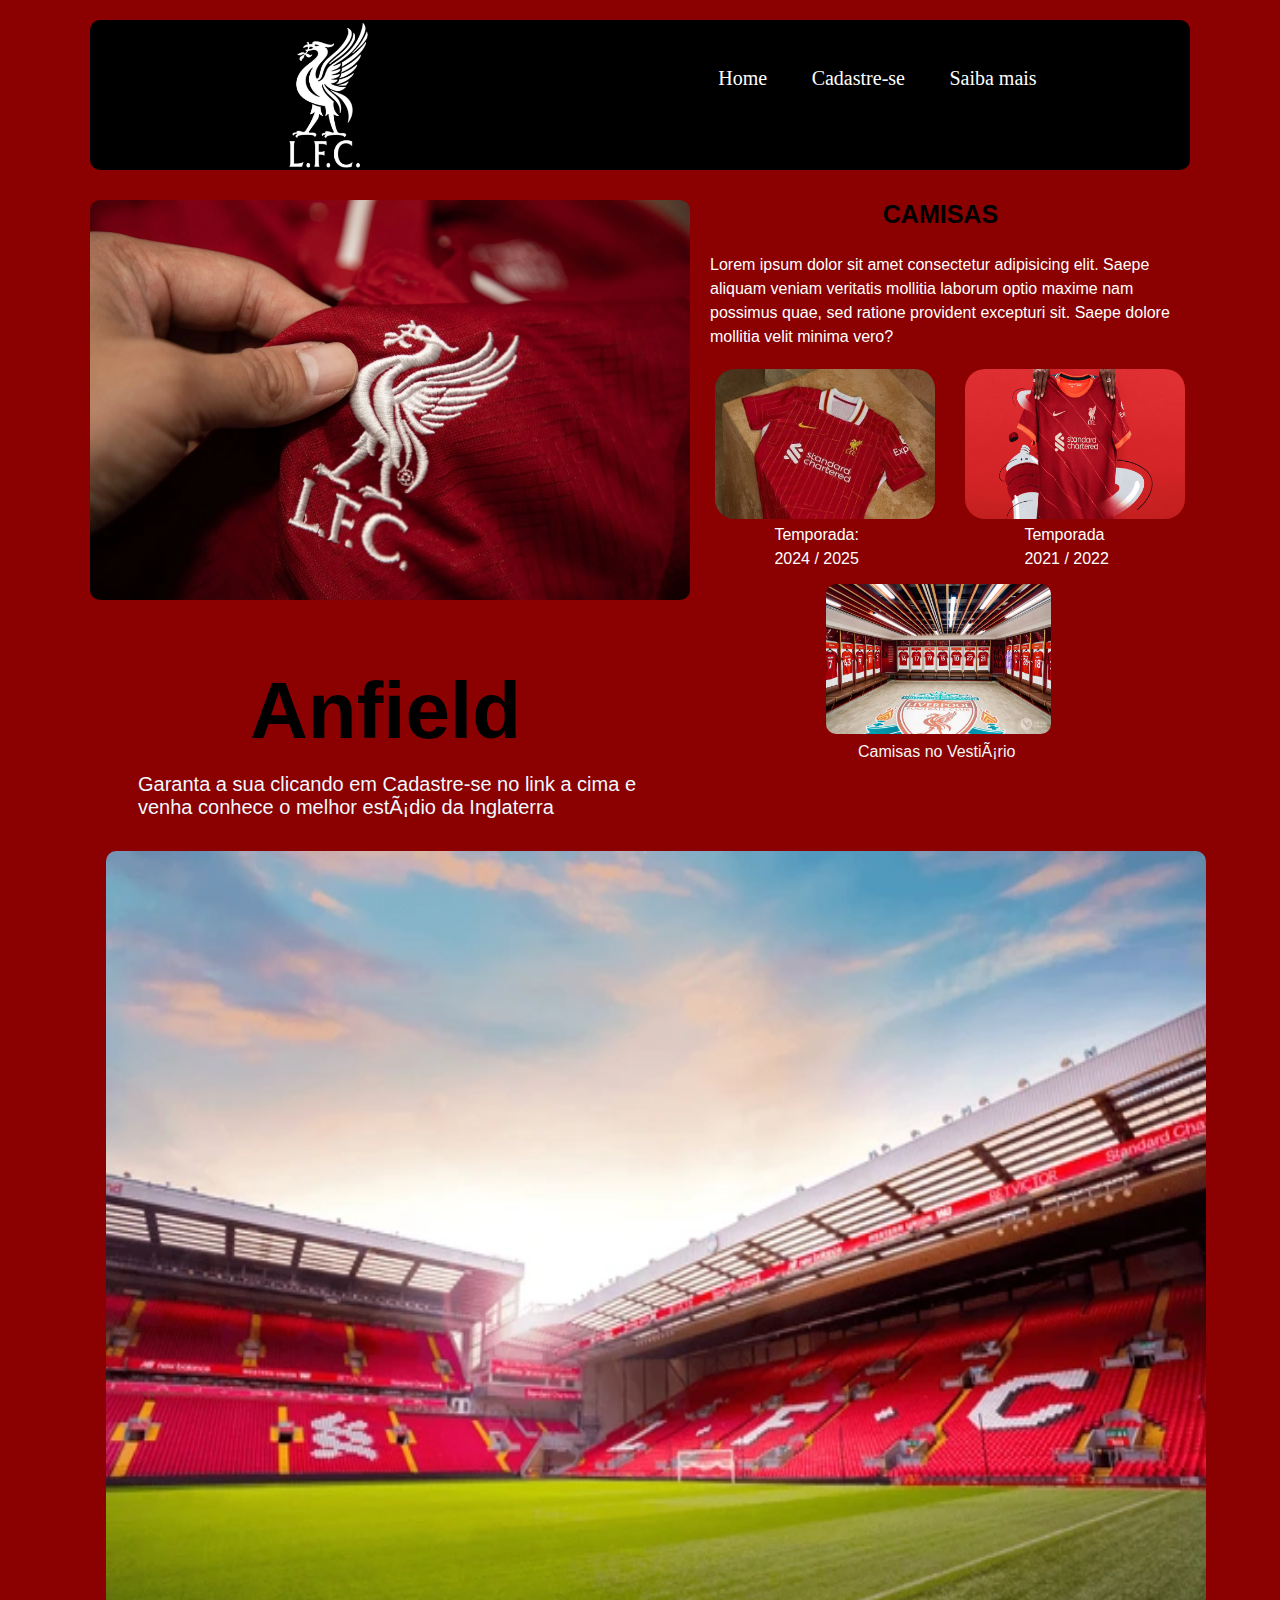
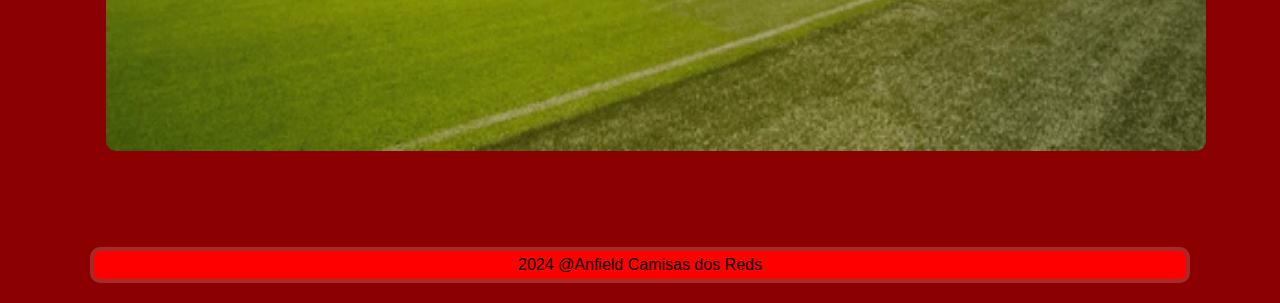
==== Projeto/index.html @ 75f7e09b "Add files via upload" ====
<!DOCTYPE html>
<html lang="en">

<head>
    <meta charset="PT-BR">
    <meta name="viewport" content="width=device-width, initial-scale=1.0">
    <link rel="stylesheet" href="style.css">
    <link rel="icon"  href="./imgs/e4c21c2b95490c0217e68040b85d70b5.png">
    <title>Página</title>
</head>
<body>
    <header>
        <div class="menu">
            <img src="./imgs/reds/Liverpool-Logo-Final-1.png" alt="img" height="150">
            <div class="tela">
                <nav>
                    <ul>
                        <li><a href="index.html">Home</a></li>
                        <li><a href="Login.html">Cadastre-se</a></li>
                        <li><a href="#">Saiba mais</a></li>
                    </ul>
                </nav>
            </div>
        </div>
    </header>
    <section>
        <div class="container">
            <img class="inicio" src="./imgs/reds/Liverpool-01.png" alt="img" height="400">

            <div class="texto">
                <div class="titulo">
                    <h1 class="titulo">CAMISAS</h1>
                </div>
                <p>Lorem ipsum dolor sit amet consectetur adipisicing elit. Saepe aliquam veniam veritatis mollitia
                    laborum optio maxime nam possimus quae, sed ratione provident excepturi sit. Saepe dolore mollitia
                    velit minima vero?</p>
                <div class="camisas">
                    <div class="box">
                        <img src="./imgs/reds/liverpool-nova-camisa-e1714665959148.webp" alt="img" height="150">
                        <p>Temporada: <br> 2024 / 2025</p>
                    </div>
                    <div class="box">
                        <img src="./imgs/reds/camisa-do-liverpool.png" alt="img" height="150">
                        <p>Temporada <br> 2021 / 2022</p>
                    </div>
                </div>
            </div>
        </div>
        <div class="vestiario">
            <img src="./imgs/reds/anfield-road-estadio-liverpool.webp" alt="" height="150">
            <p>Camisas no Vestiário</p>
        </div>

        <div class="baner">
            <h2>Anfield</h2>
            <p>Garanta a sua clicando em Cadastre-se no link a cima e <br> venha conhece o melhor estádio da Inglaterra
            </p>
            <img src="./imgs/reds/liverpool-united-kingdom-may-17-600nw-1149907196.webp" alt="" height="900">
        </div>
    </section>
     <footer>
        <p>2024 @Anfield Camisas dos Reds</p>
     </footer>
</body>
<script src="./index.js"></script>

</html>
---- Projeto/style.css ----
*{
    margin: 0;
    padding: 0;
    box-sizing: border-box;
    font-family: Arial, Helvetica, sans-serif;
    max-width: 1100px;
    margin: 0 auto;
    text-decoration: none;
}

body{
    background-color: #8B0000;
}

.menu{
    display: flex;
    justify-content: space-between;
    margin-top: 20px;
    background-color: black;
    border-radius: 10px;
    
}

.tela ul li{
    display: inline-block;
    margin: 20px;
    margin-top: 13%;
}

.tela ul li a {
    color: white;
    font-size: 20px;
    font-family:'Times New Roman', Times, serif;
}


.container{
    display: flex;
    margin-top: 30px;
    border-radius: 20px;
    gap: 20px;
}

.container .inicio{
    border-radius: 10px;
}

.titulo{
    margin-left: 20%;
    font-size: 25px;
}

.texto p{
   margin-top: 5%;
   line-height: 1.5;
   color: white;
}

.camisas{
    display: flex;
    gap: 20px;
    margin-top: 20px;
}

.camisas p {
    margin-left: 27%;
    margin-top: 0;
}

.camisas img{
    border-radius: 20px;
    width: 220px;
}

.vestiario img{
    margin-left: 46rem;
    border-radius: 10px;
    position: relative;
    top: -1rem;
}

.vestiario p{
    margin-left: 48rem;
    position: relative;
    top: -1rem;
    color: whitesmoke;
    margin-top: 5px;
}

.baner{
    margin-top: 3rem;
}

.baner h2{
    position: relative;
    top: -10rem;
    font-size: 5rem;
    margin-left: 10rem;
}

.baner p{
    position: relative;
    top: -9rem;
    color: aliceblue;
    font-size: 20px;
    margin-left: 3rem;
}

.baner img{
    border-radius: 10px;
    position: relative;
    top: -7rem;
    margin-left: 1rem;
}

footer {
    text-align: center;
    background-color: red;
    padding: 5px;
    border-radius: 10px;
    border: solid brown 4px;
    position: relative;
    top: -20px;
    
}
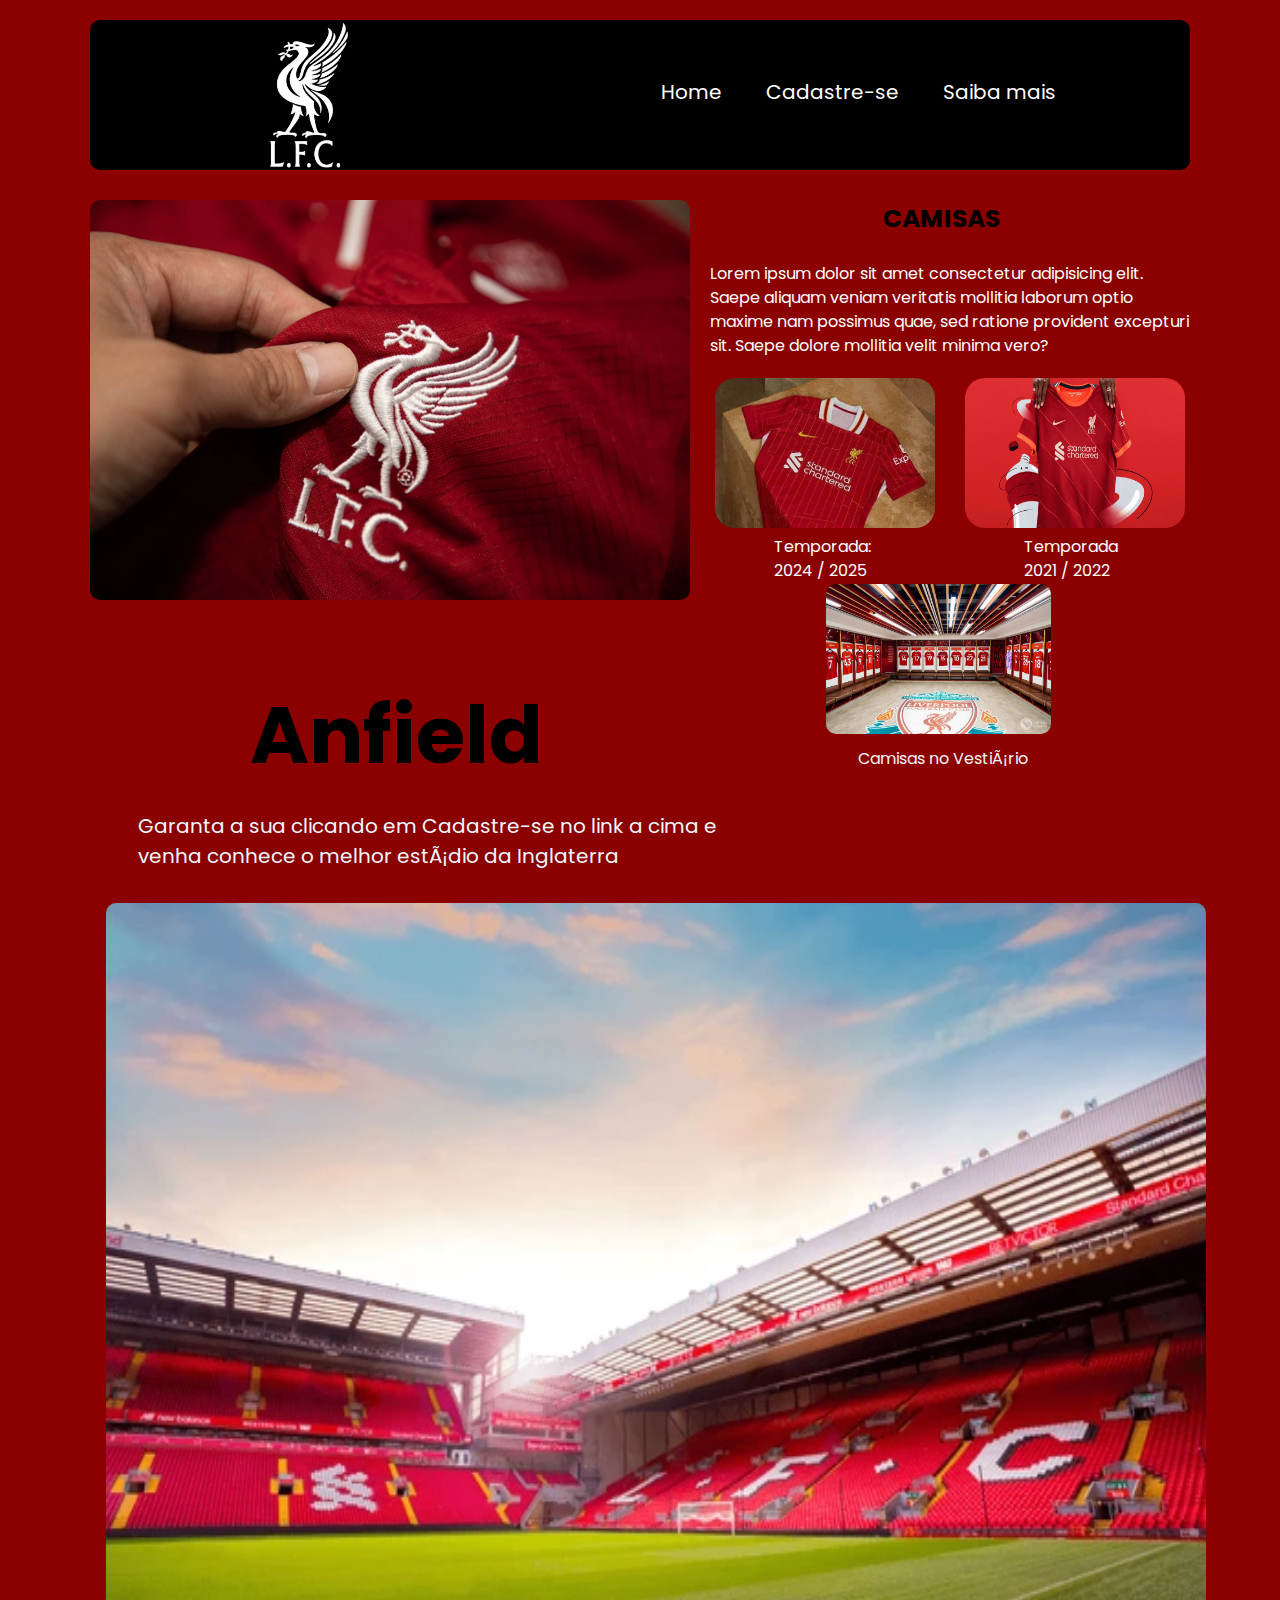
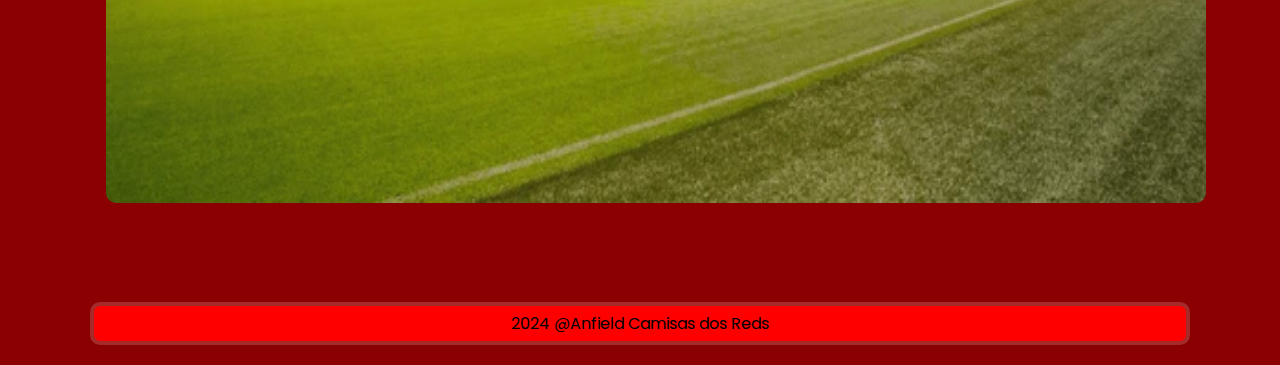
==== commit 1e61e393: "Add files via upload" ====
--- a/Projeto/index.html
+++ b/Projeto/index.html
@@ -1,12 +1,12 @@
 <!DOCTYPE html>
-<html lang="en">
+<html lang="PT-BR">
 
 <head>
     <meta charset="PT-BR">
     <meta name="viewport" content="width=device-width, initial-scale=1.0">
     <link rel="stylesheet" href="style.css">
     <link rel="icon"  href="./imgs/e4c21c2b95490c0217e68040b85d70b5.png">
-    <title>Página</title>
+    <title>Home</title>
 </head>
 <body>
     <header>
--- a/Projeto/style.css
+++ b/Projeto/style.css
@@ -1,27 +1,29 @@
-*{
+@import url('https://fonts.googleapis.com/css2?family=Poppins:ital,wght@0,100;0,200;0,300;0,400;0,500;0,600;0,700;0,800;0,900;1,100;1,200;1,300;1,400;1,500;1,600;1,700;1,800;1,900&display=swap');
+
+* {
     margin: 0;
     padding: 0;
     box-sizing: border-box;
-    font-family: Arial, Helvetica, sans-serif;
+    font-family: "Poppins", sans-serif;
     max-width: 1100px;
     margin: 0 auto;
     text-decoration: none;
 }
 
-body{
+body {
     background-color: #8B0000;
 }
 
-.menu{
+.menu {
     display: flex;
     justify-content: space-between;
     margin-top: 20px;
     background-color: black;
     border-radius: 10px;
-    
-}
-
-.tela ul li{
+}
+
+
+.tela ul li {
     display: inline-block;
     margin: 20px;
     margin-top: 13%;
@@ -30,33 +32,32 @@
 .tela ul li a {
     color: white;
     font-size: 20px;
-    font-family:'Times New Roman', Times, serif;
-}
-
-
-.container{
+}
+
+
+.container {
     display: flex;
     margin-top: 30px;
     border-radius: 20px;
     gap: 20px;
 }
 
-.container .inicio{
+.container .inicio {
     border-radius: 10px;
 }
 
-.titulo{
+.titulo {
     margin-left: 20%;
     font-size: 25px;
 }
 
-.texto p{
-   margin-top: 5%;
-   line-height: 1.5;
-   color: white;
-}
-
-.camisas{
+.texto p {
+    margin-top: 5%;
+    line-height: 1.5;
+    color: white;
+}
+
+.camisas {
     display: flex;
     gap: 20px;
     margin-top: 20px;
@@ -67,19 +68,19 @@
     margin-top: 0;
 }
 
-.camisas img{
+.camisas img {
     border-radius: 20px;
     width: 220px;
 }
 
-.vestiario img{
+.vestiario img {
     margin-left: 46rem;
     border-radius: 10px;
     position: relative;
     top: -1rem;
 }
 
-.vestiario p{
+.vestiario p {
     margin-left: 48rem;
     position: relative;
     top: -1rem;
@@ -87,18 +88,18 @@
     margin-top: 5px;
 }
 
-.baner{
+.baner {
     margin-top: 3rem;
 }
 
-.baner h2{
+.baner h2 {
     position: relative;
     top: -10rem;
     font-size: 5rem;
     margin-left: 10rem;
 }
 
-.baner p{
+.baner p {
     position: relative;
     top: -9rem;
     color: aliceblue;
@@ -106,7 +107,7 @@
     margin-left: 3rem;
 }
 
-.baner img{
+.baner img {
     border-radius: 10px;
     position: relative;
     top: -7rem;
@@ -121,9 +122,634 @@
     border: solid brown 4px;
     position: relative;
     top: -20px;
+}
+
+@media screen and (max-width: 1068px) {
+
+    .menu {
+        display: flex;
+        justify-content: space-between;
+        margin-top: 20px;
+        background-color: black;
+        border-radius: 10px;
+        width: 1060px;
+    }
+
+    .baner img {
+        width: 1040px;
+    }
+}
+
+
+
+
+@media screen and (max-width: 880px) {
+
+    .menu {
+        display: flex;
+        justify-content: space-between;
+        margin-top: 20px;
+        background-color: black;
+        border-radius: 10px;
+        width: 870px;
+    }
+
+    .container {
+        display: flex;
+        flex-direction: column;
+    }
+
+    .container .inicio {
+        border-radius: 10px;
+        width: 850px;
+    }
+
+    .baner img {
+        width: 850px;
+    }
+
+    .texto p {
+        line-height: 1.5;
+        color: white;
+        width: 70%;
+        text-align: justify;
+    }
+
+    .camisas {
+        max-width: 20px;
+        margin-left: 14rem;
+    }
+
+    .titulo {
+        margin-left: 12rem;
+        margin-top: 10px;
+    }
+
+    .vestiario {
+        position: absolute;
+        right: 20rem;
+        margin-top: 35px;
+    }
+
+    .baner h2 {
+        margin-left: 20rem;
+    }
+
+    .baner p {
+        margin-left: 12rem;
+    }
+
+    .baner {
+        margin-top: 28rem;
+    }
+}
+
+
+@media screen and (max-width: 876px) {
+
+
+    .menu {
+        display: flex;
+        justify-content: space-between;
+        margin-top: 20px;
+        background-color: black;
+        border-radius: 10px;
+        width: 850px;
+    }
+
+    .container .inicio {
+        border-radius: 10px;
+        width: 850px;
+    }
+
+    .baner img {
+        width: 850px;
+    }
+
+}
+
+@media screen and (max-width: 834px) {
+    .camisas {
+        max-width: 20px;
+        margin-left: 12rem;
+    }
+
+    .baner h2 {
+        margin-left: 17rem;
+    }
+
+    .baner p {
+        margin-left: 10rem;
+    }
+}
+
+
+@media screen and (max-width: 876px) {
+
+    .container .inicio {
+        border-radius: 10px;
+        width: 850px;
+    }
+
+    .baner img {
+        width: 850px;
+    }
+
+}
+
+@media screen and (max-width: 796px) {
+
+    .container .inicio {
+        border-radius: 10px;
+        width: 850px;
+    }
+
+    .baner img {
+        width: 820px;
+    }
+
+    .vestiario {
+        position: absolute;
+        right: 17rem;
+        margin-top: 35px;
+    }
+}
+
+@media screen and (max-width: 768px) {
+    .camisas {
+        max-width: 20px;
+        margin-left: 10rem;
+    }
+
+    .vestiario {
+        position: absolute;
+        right: 22rem;
+        margin-top: 35px;
+    }
+
+    .titulo {
+        margin-left: 10rem;
+        margin-top: 10px;
+    }
+
+    .baner h2 {
+        margin-left: 15rem;
+    }
+
+    .baner p {
+        margin-left: 9rem;
+    }
+}
+
+@media screen and (max-width: 708px) {
+
+    .menu {
+        display: flex;
+        justify-content: space-between;
+        margin-top: 20px;
+        background-color: black;
+        border-radius: 10px;
+        width: 800px;
+    }
+
+    .container .inicio {
+        border-radius: 10px;
+        width: 800px;
+    }
+
+    .vestiario {
+        position: absolute;
+        right: 13rem;
+        margin-top: 35px;
+    }
+
+
+    .texto p {
+        margin-top: 5%;
+        margin-left: 20%;
+        line-height: 1.5;
+        color: white;
+    }
+
+
+    .baner img {
+        width: 770px;
+    }
+
+    .baner p {
+        margin-left: 9rem;
+        width: 70%;
+    }
+
+    footer {
+        text-align: center;
+        background-color: red;
+        padding: 5px;
+        border-radius: 10px;
+        border: solid brown 4px;
+        position: relative;
+        width: 110%;
+        top: -20px;
+    }
+}
+
+@media screen and (max-width: 640px) {
+
+    .menu {
+        display: flex;
+        justify-content: space-between;
+        margin-top: 20px;
+        background-color: black;
+        border-radius: 10px;
+        width: 600px;
+    }
+
+    .tela ul li {
+        display: flex;
+        flex-direction: column;
+        margin: 10px;
+        margin-top: 13%;
+    }
+
+    .container .inicio {
+        border-radius: 10px;
+        width: 600px;
+    }
+
+    .camisas {
+        max-width: 20px;
+        margin-left: 7rem;
+    }
+
+    .vestiario {
+        position: absolute;
+        right: 14rem;
+        margin-top: 35px;
+    }
+
+    .titulo {
+        margin-left: 8rem;
+        margin-top: 10px;
+    }
+
+    .baner h2 {
+        margin-left: 10rem;
+    }
+
+    .baner p {
+        margin-left: 3rem;
+    }
+
+    .baner img {
+        width: 600px;
+    }
+
+    footer {
+        text-align: center;
+        background-color: red;
+        padding: 5px;
+        border-radius: 10px;
+        border: solid brown 4px;
+        position: relative;
+        width: 600px;
+        top: -20px;
+    }
+}
+
+@media screen and (max-width: 612px) {
+    .vestiario {
+        position: absolute;
+        right: 9rem;
+        margin-top: 35px;
+    }
+
+    .baner img {
+        width: 580px;
+    }
+
+    .baner h2 {
+        margin-left: 12rem;
+    }
+
+    .baner p {
+        margin-left: 7rem;
+    }
+}
+
+@media screen and (max-width: 516px) {
+    .menu {
+        display: flex;
+        justify-content: space-between;
+        margin-top: 20px;
+        background-color: black;
+        border-radius: 10px;
+        width: 590px;
+    }
+
+    .container .inicio {
+        border-radius: 10px;
+        width: 590px;
+    }
+
+    .baner img {
+        width: 570px;
+    }
+
+    .camisas {
+        max-width: 20px;
+        margin-left: 4rem;
+    }
+
+    .vestiario {
+        position: absolute;
+        right: 8rem;
+        margin-top: 35px;
+    }
+
+}
+
+@media screen and (max-width: 468px) {
+    .vestiario {
+        position: absolute;
+        right: 2rem;
+        margin-top: 35px;
+    }
+
+    .camisas {
+        max-width: 20px;
+        margin-left: 5rem;
+    }
+
+    .texto p {
+        margin-top: 5%;
+        margin-left: 30%;
+        line-height: 1.5;
+        color: white;
+    }
+
+    .baner h2 {
+        margin-left: 10rem;
+    }
+
+    .baner p {
+        margin-left: 10rem;
+    }
+}
+
+@media screen and (max-width: 428px) {
+    .menu {
+        display: flex;
+        justify-content: space-between;
+        margin-top: 10px;
+        background-color: black;
+        border-radius: 10px;
+        width: 440px;
+    }
+
+    .container .inicio {
+        border-radius: 10px;
+        width: 440px;
+    }
+
+    .menu img {
+        height: 110px;
+    }
+
+    .tela ul li {
+        display: flex;
+        flex-direction: column;
+        margin: 10px;
+        margin-top: 13%;
+    }
+
+    .titulo {
+        margin-left: 5rem;
+        margin-top: 10px;
+    }
+
+    .texto p {
+        margin-top: 5%;
+        margin-left: 20%;
+        line-height: 1.5;
+        color: white;
+    }
+
+    .camisas {
+        margin-left: 4rem;
+    }
+
+    .camisas img {
+        max-width: 150px;
+    }
+
+    .vestiario {
+        position: absolute;
+        right: 8rem;
+        margin-top: 35px;
+    }
+
+    .vestiario img {
+        max-width: 150px;
+    }
+
+    .baner h2 {
+        margin-left: 5rem;
+    }
+
+    .baner p {
+        margin-left: 2rem;
+        text-align: justify;
+        width: 86%;
+    }
+
+    .baner img {
+        width: 400px;
+    }
+
     
-}
-
-
-
-
+    footer {
+        text-align: center;
+        background-color: red;
+        padding: 5px;
+        border-radius: 10px;
+        border: solid brown 4px;
+        position: relative;
+        width: 440px;
+        top: -20px;
+    }
+}
+
+@media screen and (max-width: 393px) {
+    .titulo {
+        margin-left: 5rem;
+    }
+
+    .camisas {
+        margin-left: 4rem;
+    }
+
+    .vestiario {
+        position: absolute;
+        right: 9rem;
+        margin-top: 35px;
+    }
+
+    .texto p {
+        margin-top: 5%;
+        margin-left: 18%;
+        line-height: 1.5;
+        color: white;
+    }
+
+    .baner h2 {
+        font-size: 3.8em;
+        margin-left: 7rem;
+        margin-top: -40px;
+    }
+
+    .baner img {
+        width: 410px;
+    }
+
+}
+
+@media screen and (max-width: 390px) {
+    .texto p {
+        margin-top: 5%;
+        margin-left: 17%;
+        line-height: 1.5;
+        color: white;
+    }
+
+    
+    .vestiario {
+        position: absolute;
+        right: 8rem;
+        margin-top: 35px;
+    }
+}
+
+@media screen and (max-width: 375px) {
+    .titulo {
+        margin-left: 6rem;
+    }
+
+    .camisas {
+        margin-left: 5rem;
+    }
+
+    .vestiario {
+        position: absolute;
+        right: 8rem;
+        margin-top: 35px;
+    }
+
+    .baner h2 {
+        font-size: 3.8em;
+        margin-left: 8rem;
+        margin-top: -40px;
+    }
+
+    .baner p {
+        margin-left: 2rem;
+        text-align: justify;
+        width: 86%;
+    }
+
+    .texto p {
+        margin-top: 5%;
+        margin-left: 19%;
+        line-height: 1.5;
+        color: white;
+    }
+}
+
+@media screen and (max-width: 360px) {
+
+    .menu {
+        display: flex;
+        justify-content: space-between;
+        margin-top: 10px;
+        background-color: black;
+        border-radius: 10px;
+        width: 440px;
+        padding: 0 50px;
+    }
+    .titulo {
+        margin-left: 5rem;
+    }
+
+    .camisas {
+        margin-left: 5rem;
+    }
+
+    .texto p {
+        margin-top: 5%;
+        margin-left: 20%;
+        line-height: 1.5;
+        color: white;
+    }
+
+    .camisas img {
+        max-width: 140px;
+    }
+
+    .vestiario {
+        position: absolute;
+        right: 8rem;
+        margin-top: 35px;
+    }
+
+    .baner h2 {
+        font-size: 3.8em;
+        margin-left: 7rem;
+        margin-top: -40px;
+    }
+
+    .baner h2 {
+        font-size: 3.8em;
+        margin-left: 5rem;
+        margin-top: -40px;
+    }
+
+    .baner p {
+        margin-left: 2rem;
+        text-align: justify;
+        width: 86%;
+    }
+
+
+}
+
+@media screen and (max-width: 336px) {
+    .texto p {
+        margin-top: 5%;
+        margin-left: 40%;
+        line-height: 1.5;
+        color: white;
+    }
+
+    .camisas {
+        margin-left: 5rem;
+    }
+
+    .vestiario {
+        position: absolute;
+        right: 0rem;
+        margin-top: 35px;
+    }
+}
+
+@media screen and (max-width: 324px) {
+    .baner h2 {
+        font-size: 3.8em;
+        margin-left: 8rem;
+        margin-top: -40px;
+    }
+
+    .baner p {
+        margin-left: 6rem;
+        text-align: justify;
+        width: 86%;
+    }
+}